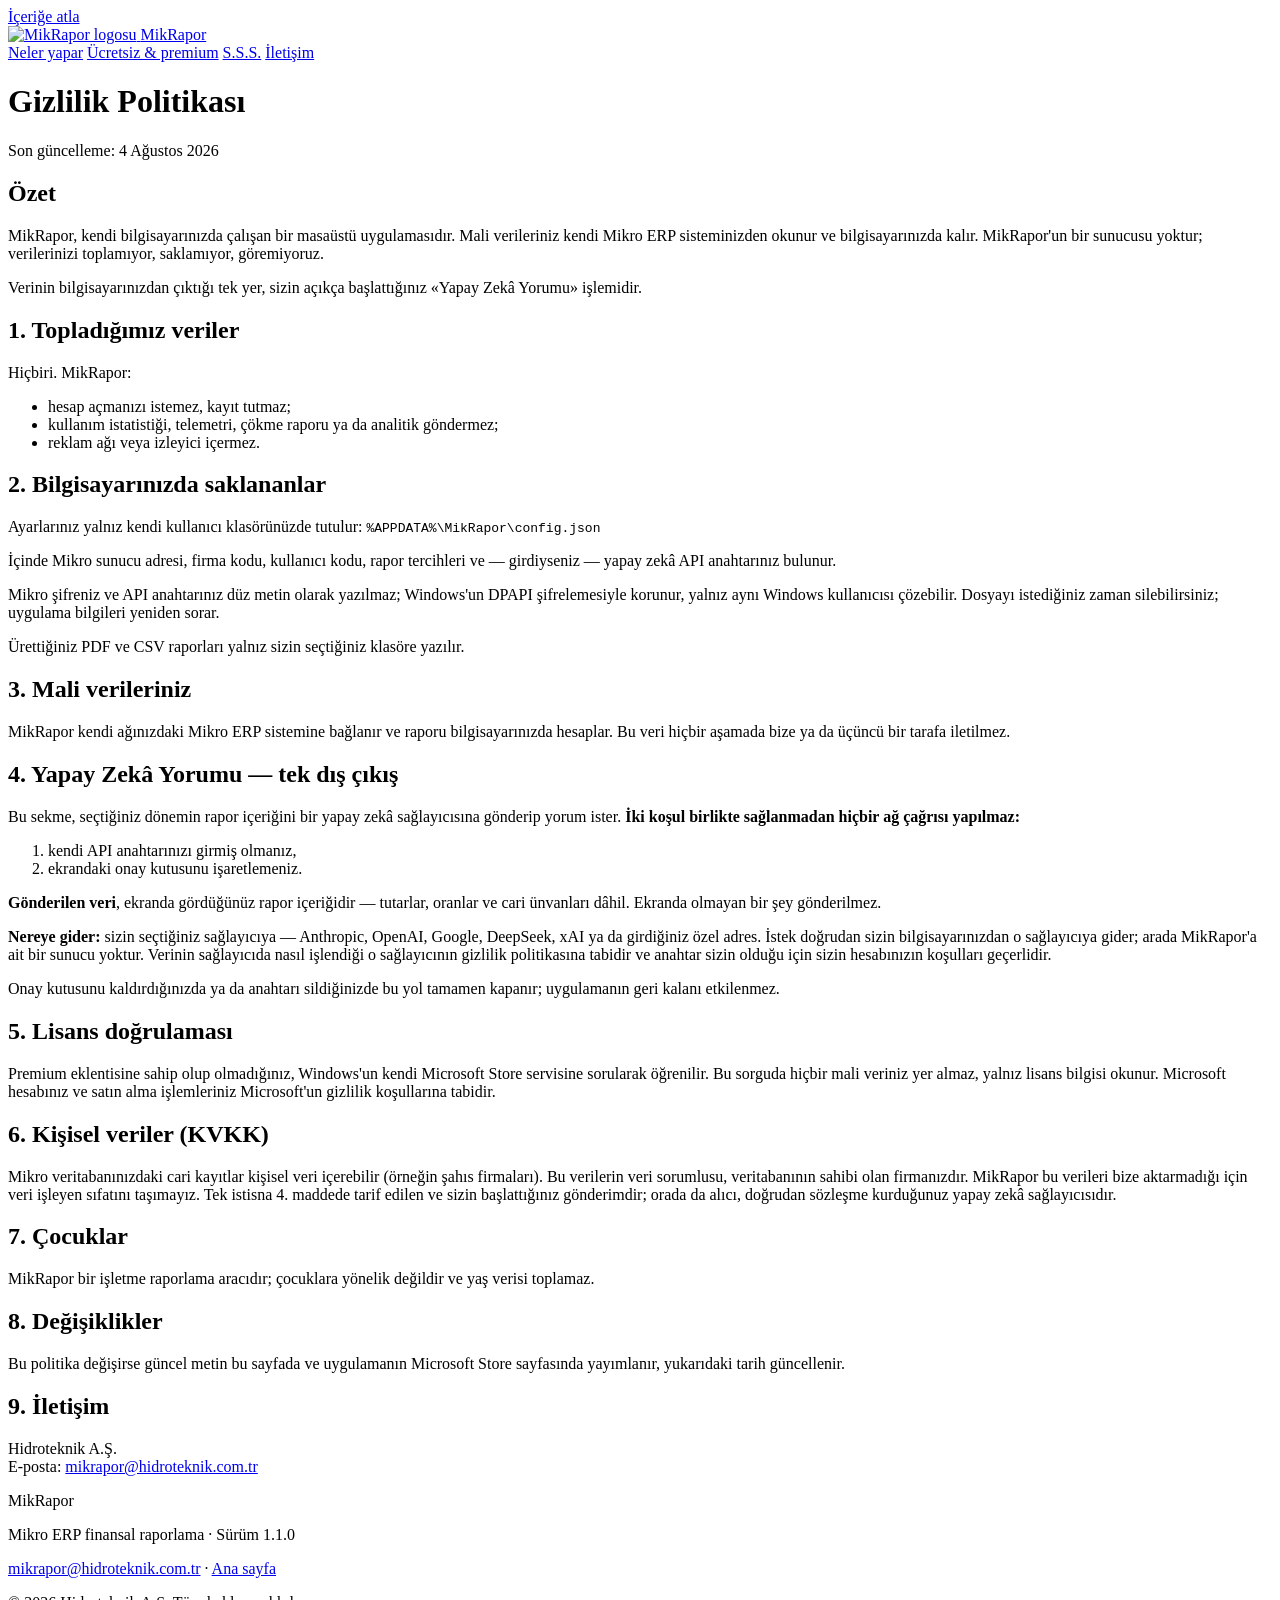
==== web/gizlilik-politikasi.html @ 9e35c7c3 "Tanıtım sayfası: premium yapısı, doğru sekme adları, gizlilik sayfası Sayfa ürünle ayrışmıştı: «Tren" ====
<!doctype html>
<html lang="tr">
<head>
<meta charset="utf-8">
<meta name="viewport" content="width=device-width, initial-scale=1">
<title>Gizlilik Politikası — MikRapor</title>
<meta name="description" content="MikRapor gizlilik politikası: veriniz bilgisayarınızdan çıkmaz. Ne topluyoruz, nerede saklanıyor, tek dış çıkış hangisi.">
<link rel="canonical" href="https://mikrapor.hidroteknik.com.tr/gizlilik-politikasi">
<meta name="robots" content="index, follow">
<meta name="theme-color" content="#0f766e">
<link rel="icon" href="/logo.png" type="image/png">
<link rel="stylesheet" href="/styles.css">
</head>
<body>

<a class="atla" href="#icerik">İçeriğe atla</a>

<header class="ust">
  <div class="kap ust-ic">
    <a class="marka" href="/">
      <img src="/logo.png" width="36" height="36" alt="MikRapor logosu" decoding="async">
      <span>MikRapor</span>
    </a>
    <nav aria-label="Ana menü">
      <a href="/#neler-yapar">Neler yapar</a>
      <a href="/#fiyat">Ücretsiz &amp; premium</a>
      <a href="/#sss">S.S.S.</a>
      <a class="dugme-kucuk" href="mailto:mikrapor@hidroteknik.com.tr">İletişim</a>
    </nav>
  </div>
</header>

<main id="icerik" class="metin">
<div class="kap dar">

<h1>Gizlilik Politikası</h1>
<p class="tarih">Son güncelleme: 4 Ağustos 2026</p>

<h2>Özet</h2>
<p>
  MikRapor, kendi bilgisayarınızda çalışan bir masaüstü uygulamasıdır. Mali verileriniz
  kendi Mikro ERP sisteminizden okunur ve bilgisayarınızda kalır. MikRapor'un bir sunucusu
  yoktur; verilerinizi toplamıyor, saklamıyor, göremiyoruz.
</p>
<p>
  Verinin bilgisayarınızdan çıktığı tek yer, sizin açıkça başlattığınız
  «Yapay Zekâ Yorumu» işlemidir.
</p>

<h2>1. Topladığımız veriler</h2>
<p>Hiçbiri. MikRapor:</p>
<ul>
  <li>hesap açmanızı istemez, kayıt tutmaz;</li>
  <li>kullanım istatistiği, telemetri, çökme raporu ya da analitik göndermez;</li>
  <li>reklam ağı veya izleyici içermez.</li>
</ul>

<h2>2. Bilgisayarınızda saklananlar</h2>
<p>
  Ayarlarınız yalnız kendi kullanıcı klasörünüzde tutulur:
  <code>%APPDATA%\MikRapor\config.json</code>
</p>
<p>
  İçinde Mikro sunucu adresi, firma kodu, kullanıcı kodu, rapor tercihleri ve —
  girdiyseniz — yapay zekâ API anahtarınız bulunur.
</p>
<p>
  Mikro şifreniz ve API anahtarınız düz metin olarak yazılmaz; Windows'un DPAPI
  şifrelemesiyle korunur, yalnız aynı Windows kullanıcısı çözebilir. Dosyayı istediğiniz
  zaman silebilirsiniz; uygulama bilgileri yeniden sorar.
</p>
<p>Ürettiğiniz PDF ve CSV raporları yalnız sizin seçtiğiniz klasöre yazılır.</p>

<h2>3. Mali verileriniz</h2>
<p>
  MikRapor kendi ağınızdaki Mikro ERP sistemine bağlanır ve raporu bilgisayarınızda
  hesaplar. Bu veri hiçbir aşamada bize ya da üçüncü bir tarafa iletilmez.
</p>

<h2>4. Yapay Zekâ Yorumu — tek dış çıkış</h2>
<p>
  Bu sekme, seçtiğiniz dönemin rapor içeriğini bir yapay zekâ sağlayıcısına gönderip
  yorum ister. <strong>İki koşul birlikte sağlanmadan hiçbir ağ çağrısı yapılmaz:</strong>
</p>
<ol>
  <li>kendi API anahtarınızı girmiş olmanız,</li>
  <li>ekrandaki onay kutusunu işaretlemeniz.</li>
</ol>
<p>
  <strong>Gönderilen veri</strong>, ekranda gördüğünüz rapor içeriğidir — tutarlar,
  oranlar ve cari ünvanları dâhil. Ekranda olmayan bir şey gönderilmez.
</p>
<p>
  <strong>Nereye gider:</strong> sizin seçtiğiniz sağlayıcıya — Anthropic, OpenAI, Google,
  DeepSeek, xAI ya da girdiğiniz özel adres. İstek doğrudan sizin bilgisayarınızdan o
  sağlayıcıya gider; arada MikRapor'a ait bir sunucu yoktur. Verinin sağlayıcıda nasıl
  işlendiği o sağlayıcının gizlilik politikasına tabidir ve anahtar sizin olduğu için
  sizin hesabınızın koşulları geçerlidir.
</p>
<p>
  Onay kutusunu kaldırdığınızda ya da anahtarı sildiğinizde bu yol tamamen kapanır;
  uygulamanın geri kalanı etkilenmez.
</p>

<h2>5. Lisans doğrulaması</h2>
<p>
  Premium eklentisine sahip olup olmadığınız, Windows'un kendi Microsoft Store servisine
  sorularak öğrenilir. Bu sorguda hiçbir mali veriniz yer almaz, yalnız lisans bilgisi
  okunur. Microsoft hesabınız ve satın alma işlemleriniz Microsoft'un gizlilik koşullarına
  tabidir.
</p>

<h2>6. Kişisel veriler (KVKK)</h2>
<p>
  Mikro veritabanınızdaki cari kayıtlar kişisel veri içerebilir (örneğin şahıs firmaları).
  Bu verilerin veri sorumlusu, veritabanının sahibi olan firmanızdır. MikRapor bu verileri
  bize aktarmadığı için veri işleyen sıfatını taşımayız. Tek istisna 4. maddede tarif
  edilen ve sizin başlattığınız gönderimdir; orada da alıcı, doğrudan sözleşme kurduğunuz
  yapay zekâ sağlayıcısıdır.
</p>

<h2>7. Çocuklar</h2>
<p>
  MikRapor bir işletme raporlama aracıdır; çocuklara yönelik değildir ve yaş verisi
  toplamaz.
</p>

<h2>8. Değişiklikler</h2>
<p>
  Bu politika değişirse güncel metin bu sayfada ve uygulamanın Microsoft Store sayfasında
  yayımlanır, yukarıdaki tarih güncellenir.
</p>

<h2>9. İletişim</h2>
<p>
  Hidroteknik A.Ş.<br>
  E-posta: <a href="mailto:mikrapor@hidroteknik.com.tr">mikrapor@hidroteknik.com.tr</a>
</p>

</div>
</main>

<footer class="alt">
  <div class="kap alt-ic">
    <div>
      <p class="alt-marka">MikRapor</p>
      <p>Mikro ERP finansal raporlama · Sürüm 1.1.0</p>
    </div>
    <div>
      <p><a href="mailto:mikrapor@hidroteknik.com.tr">mikrapor@hidroteknik.com.tr</a>
         · <a href="/">Ana sayfa</a></p>
      <p class="telif">© 2026 Hidroteknik A.Ş. Tüm hakları saklıdır.</p>
    </div>
  </div>
</footer>

</body>
</html>
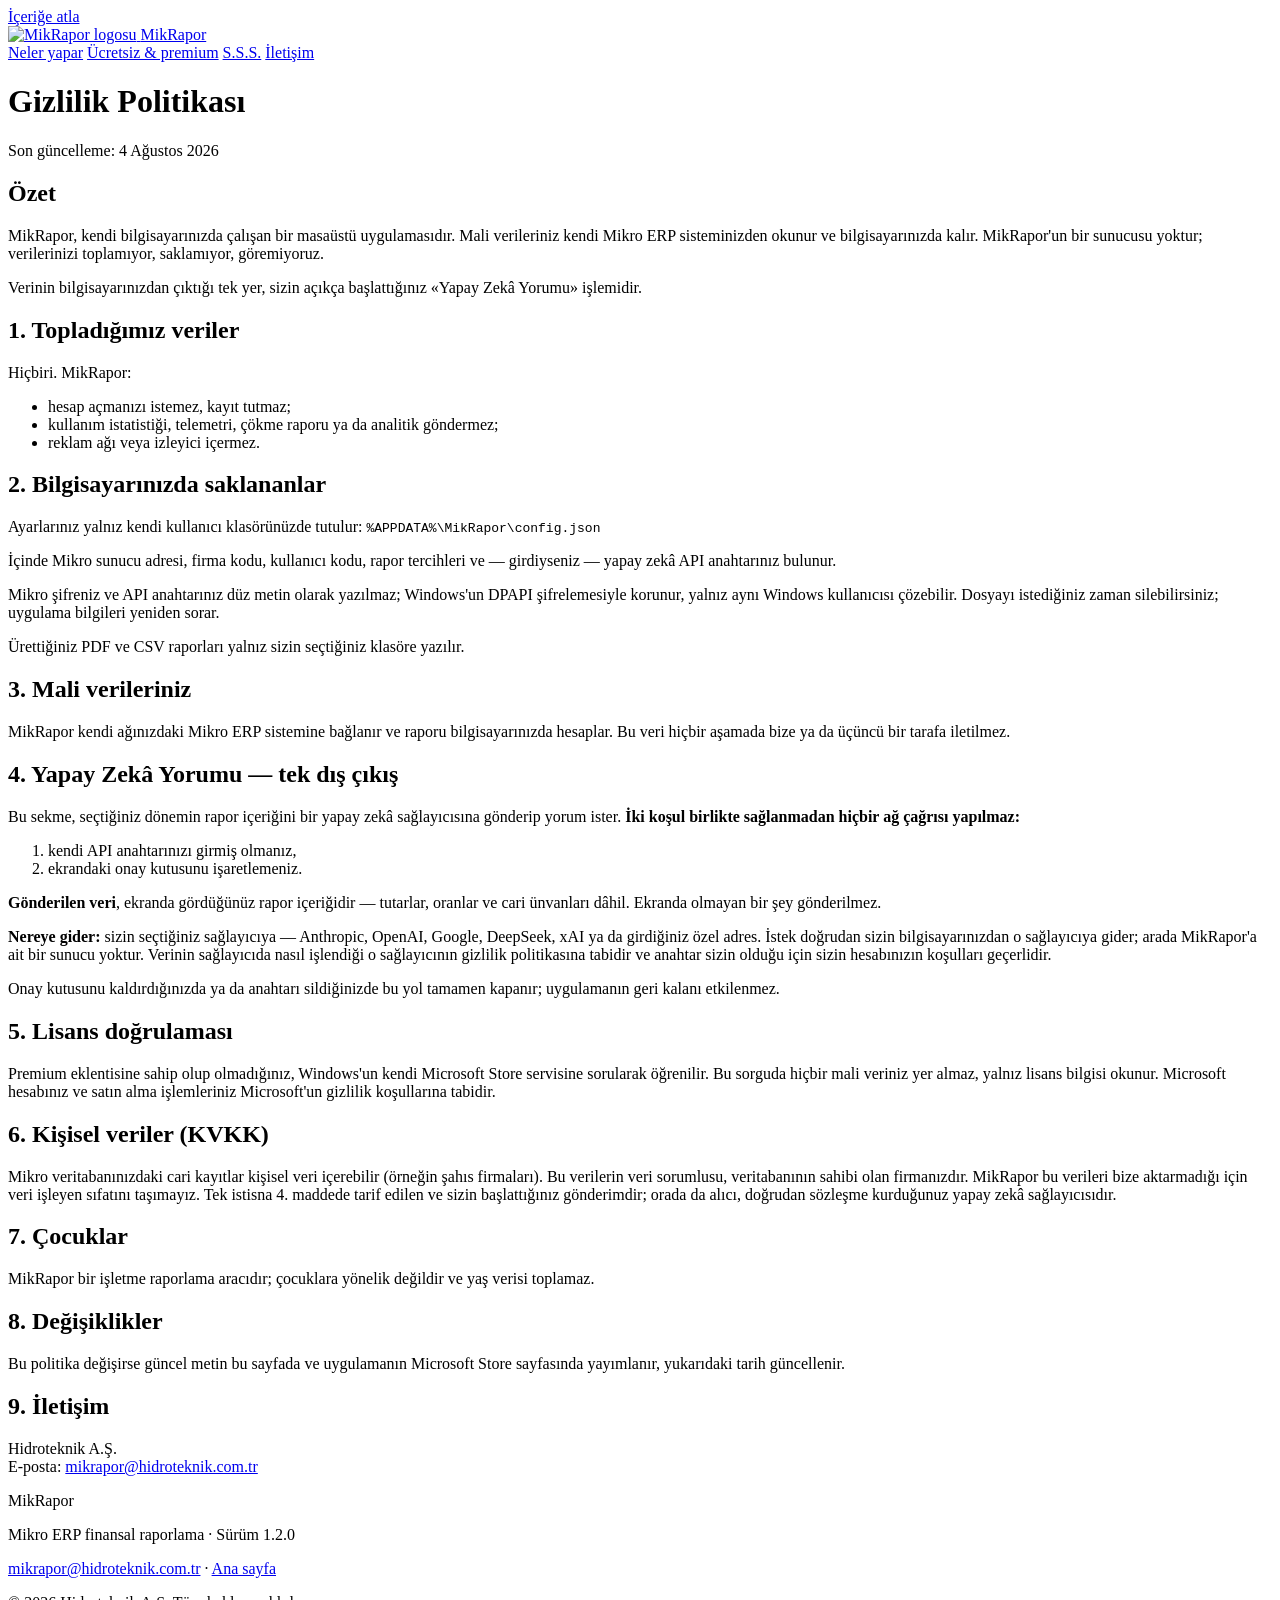
==== commit 88596eb9: "Sürüm 1.2.0 — premium modeli değişti v1.1.0 artefaktı beş sekmeyi kilitleyen modeli taşıyor; Store'a" ====
--- a/web/gizlilik-politikasi.html
+++ b/web/gizlilik-politikasi.html
@@ -144,7 +144,7 @@
   <div class="kap alt-ic">
     <div>
       <p class="alt-marka">MikRapor</p>
-      <p>Mikro ERP finansal raporlama · Sürüm 1.1.0</p>
+      <p>Mikro ERP finansal raporlama · Sürüm 1.2.0</p>
     </div>
     <div>
       <p><a href="mailto:mikrapor@hidroteknik.com.tr">mikrapor@hidroteknik.com.tr</a>
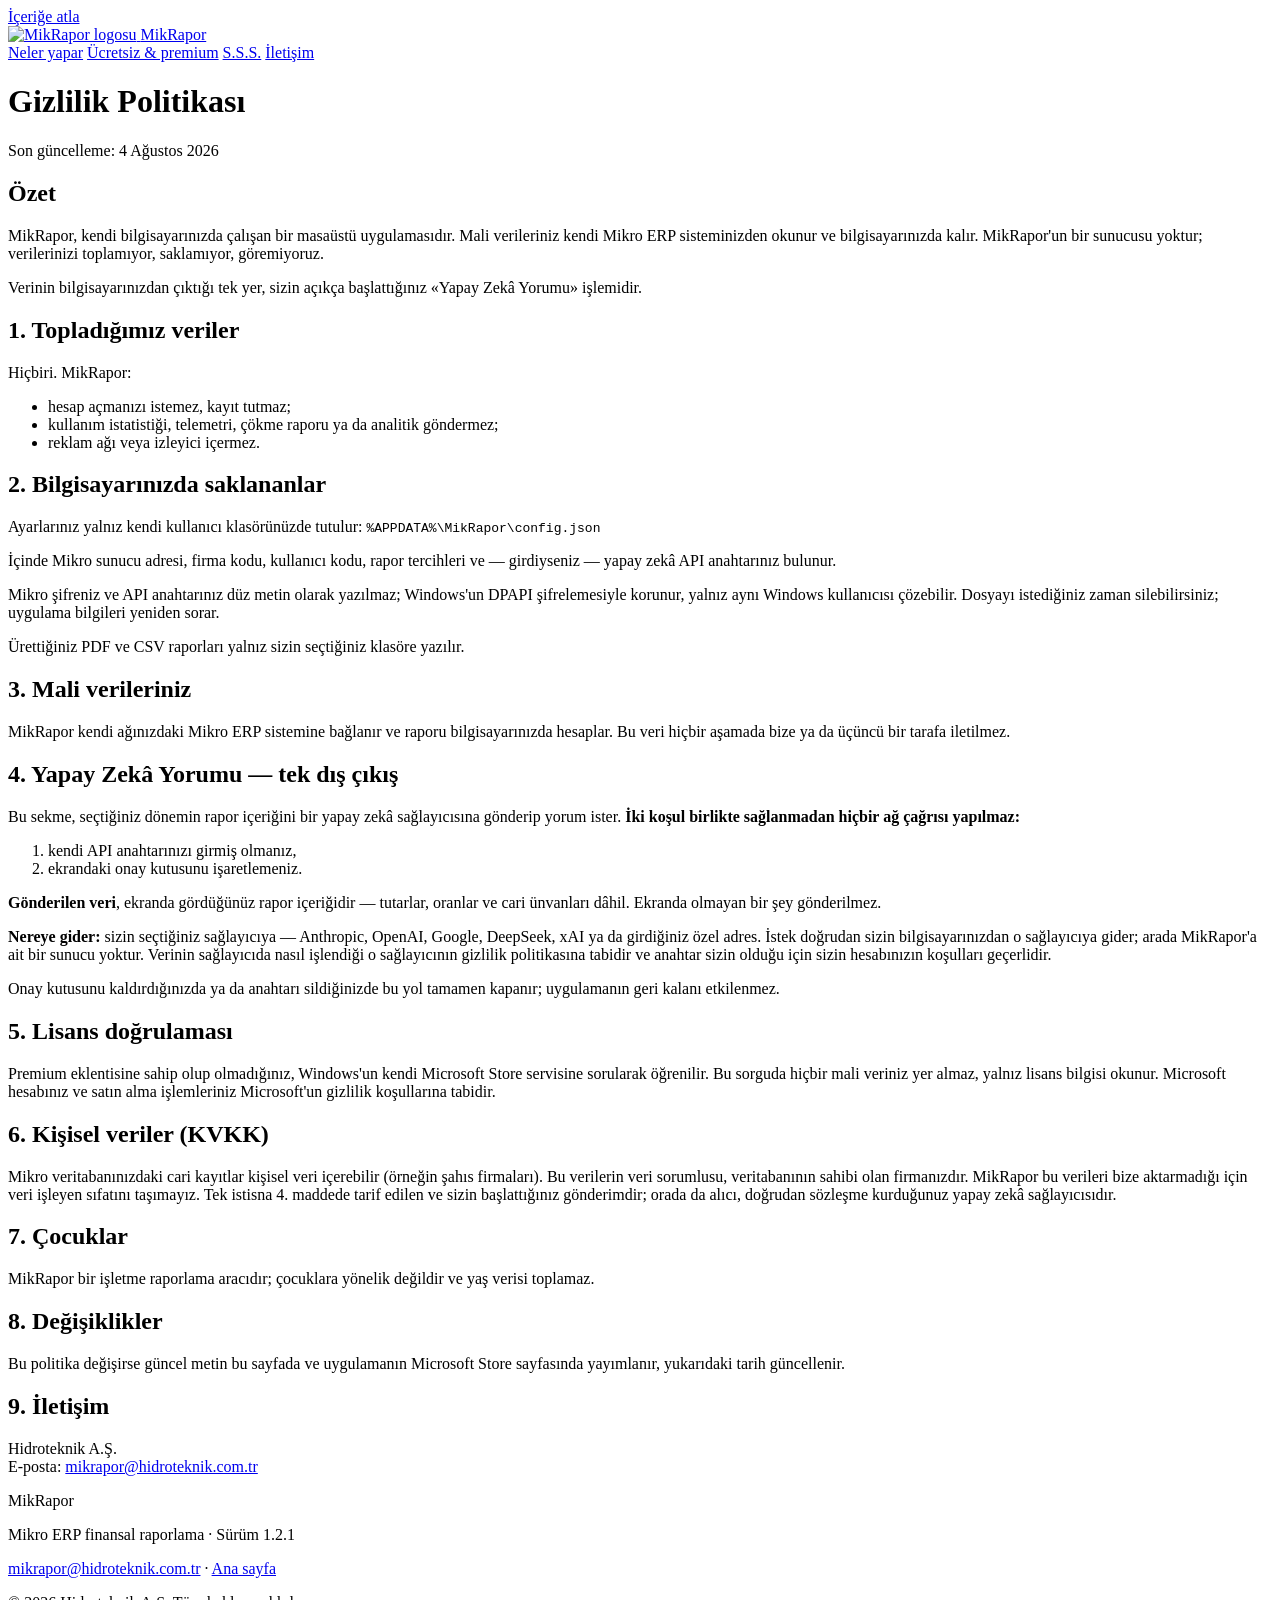
==== commit 1dd7786b: "Sürüm 1.2.1 — Store'a yeniden yükleme için Kod değişmedi; Store aynı sürüm numarasıyla ikinci bir pa" ====
--- a/web/gizlilik-politikasi.html
+++ b/web/gizlilik-politikasi.html
@@ -144,7 +144,7 @@
   <div class="kap alt-ic">
     <div>
       <p class="alt-marka">MikRapor</p>
-      <p>Mikro ERP finansal raporlama · Sürüm 1.2.0</p>
+      <p>Mikro ERP finansal raporlama · Sürüm 1.2.1</p>
     </div>
     <div>
       <p><a href="mailto:mikrapor@hidroteknik.com.tr">mikrapor@hidroteknik.com.tr</a>
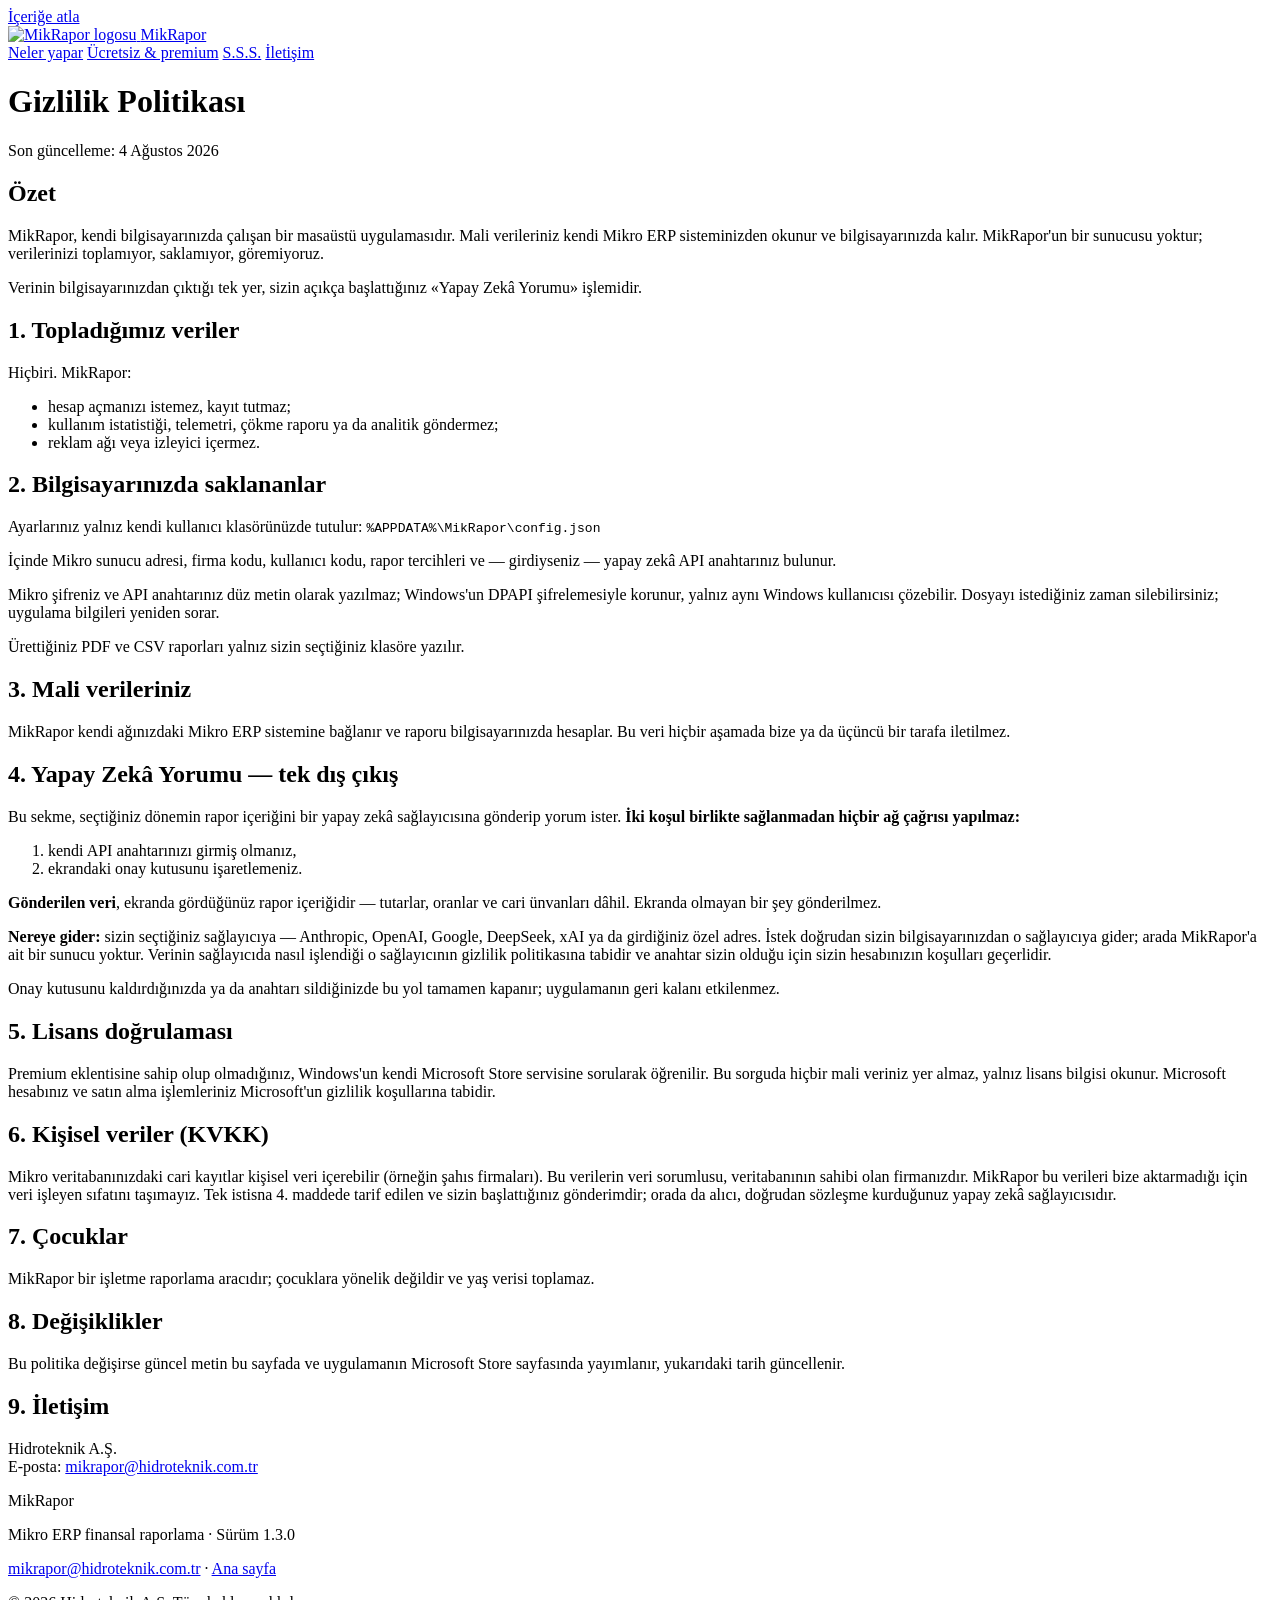
==== commit 5754510c: "Sürüm 1.3.0 — uygulama içi satın alma Davranış değişikliği: premium artık Store penceresiyle uygulam" ====
--- a/web/gizlilik-politikasi.html
+++ b/web/gizlilik-politikasi.html
@@ -144,7 +144,7 @@
   <div class="kap alt-ic">
     <div>
       <p class="alt-marka">MikRapor</p>
-      <p>Mikro ERP finansal raporlama · Sürüm 1.2.1</p>
+      <p>Mikro ERP finansal raporlama · Sürüm 1.3.0</p>
     </div>
     <div>
       <p><a href="mailto:mikrapor@hidroteknik.com.tr">mikrapor@hidroteknik.com.tr</a>
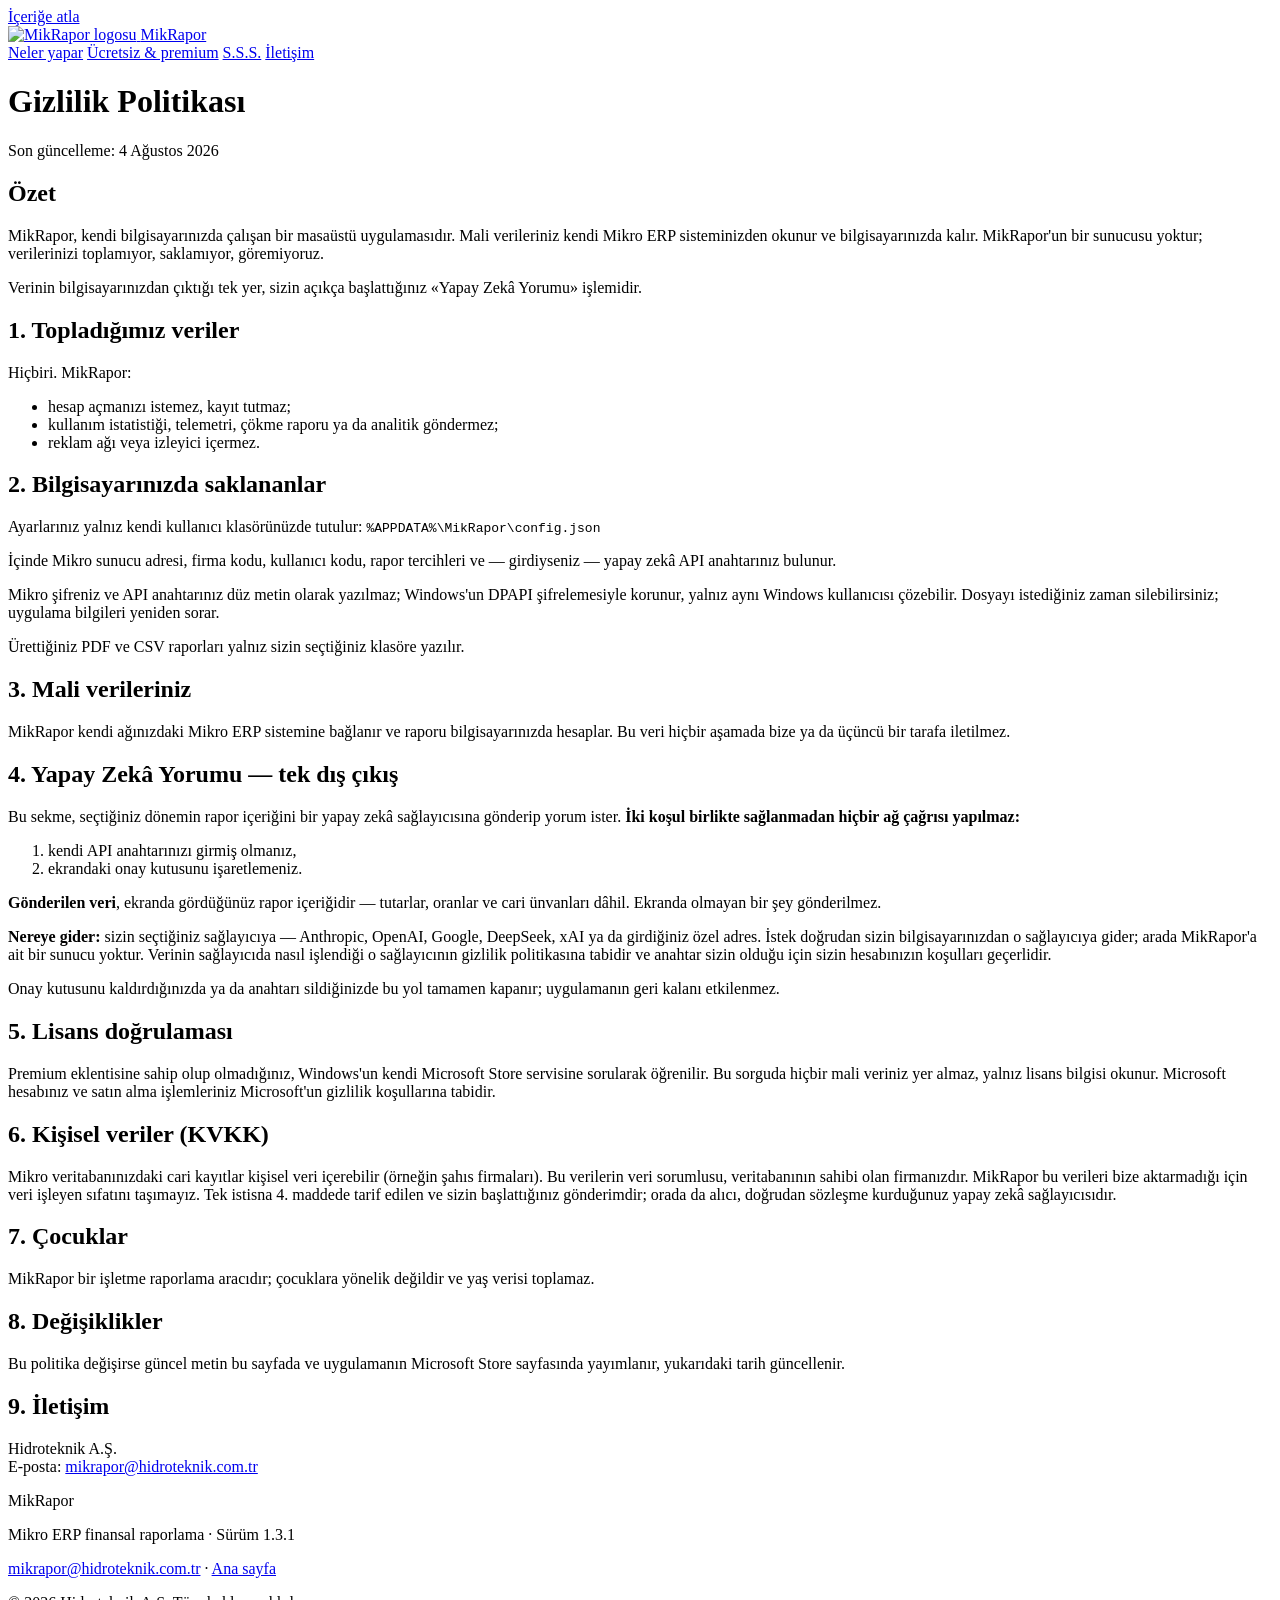
==== commit f352d771: "Sürüm 1.3.1 — satın alma penceresi kaybolmuyor, boş ekran metni okunuyor Canlı duman testinde üç ayr" ====
--- a/web/gizlilik-politikasi.html
+++ b/web/gizlilik-politikasi.html
@@ -144,7 +144,7 @@
   <div class="kap alt-ic">
     <div>
       <p class="alt-marka">MikRapor</p>
-      <p>Mikro ERP finansal raporlama · Sürüm 1.3.0</p>
+      <p>Mikro ERP finansal raporlama · Sürüm 1.3.1</p>
     </div>
     <div>
       <p><a href="mailto:mikrapor@hidroteknik.com.tr">mikrapor@hidroteknik.com.tr</a>
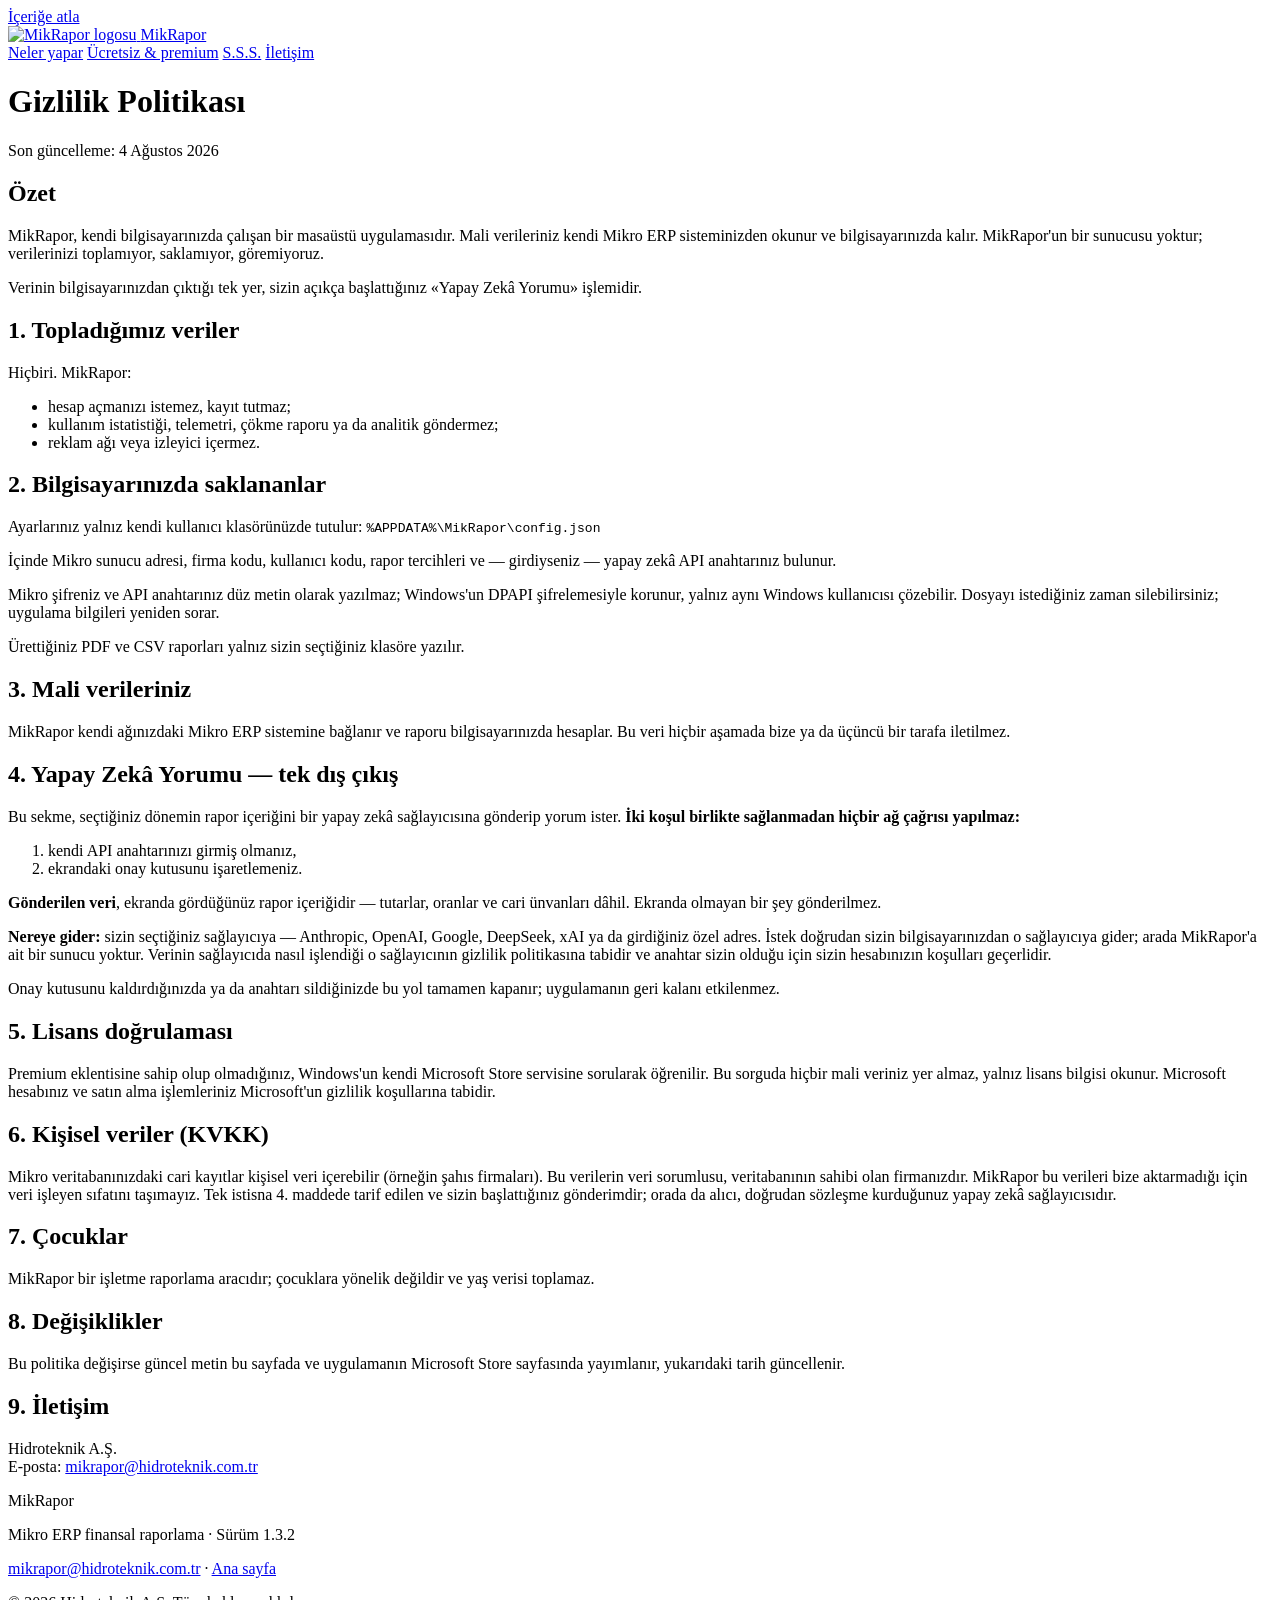
==== commit 0135414d: "Sürüm 1.3.2 — ödeme penceresi öne geliyor, uygulama donmuyor CANLIDA YAŞANDI, iki belirti tek sebep:" ====
--- a/web/gizlilik-politikasi.html
+++ b/web/gizlilik-politikasi.html
@@ -144,7 +144,7 @@
   <div class="kap alt-ic">
     <div>
       <p class="alt-marka">MikRapor</p>
-      <p>Mikro ERP finansal raporlama · Sürüm 1.3.1</p>
+      <p>Mikro ERP finansal raporlama · Sürüm 1.3.2</p>
     </div>
     <div>
       <p><a href="mailto:mikrapor@hidroteknik.com.tr">mikrapor@hidroteknik.com.tr</a>
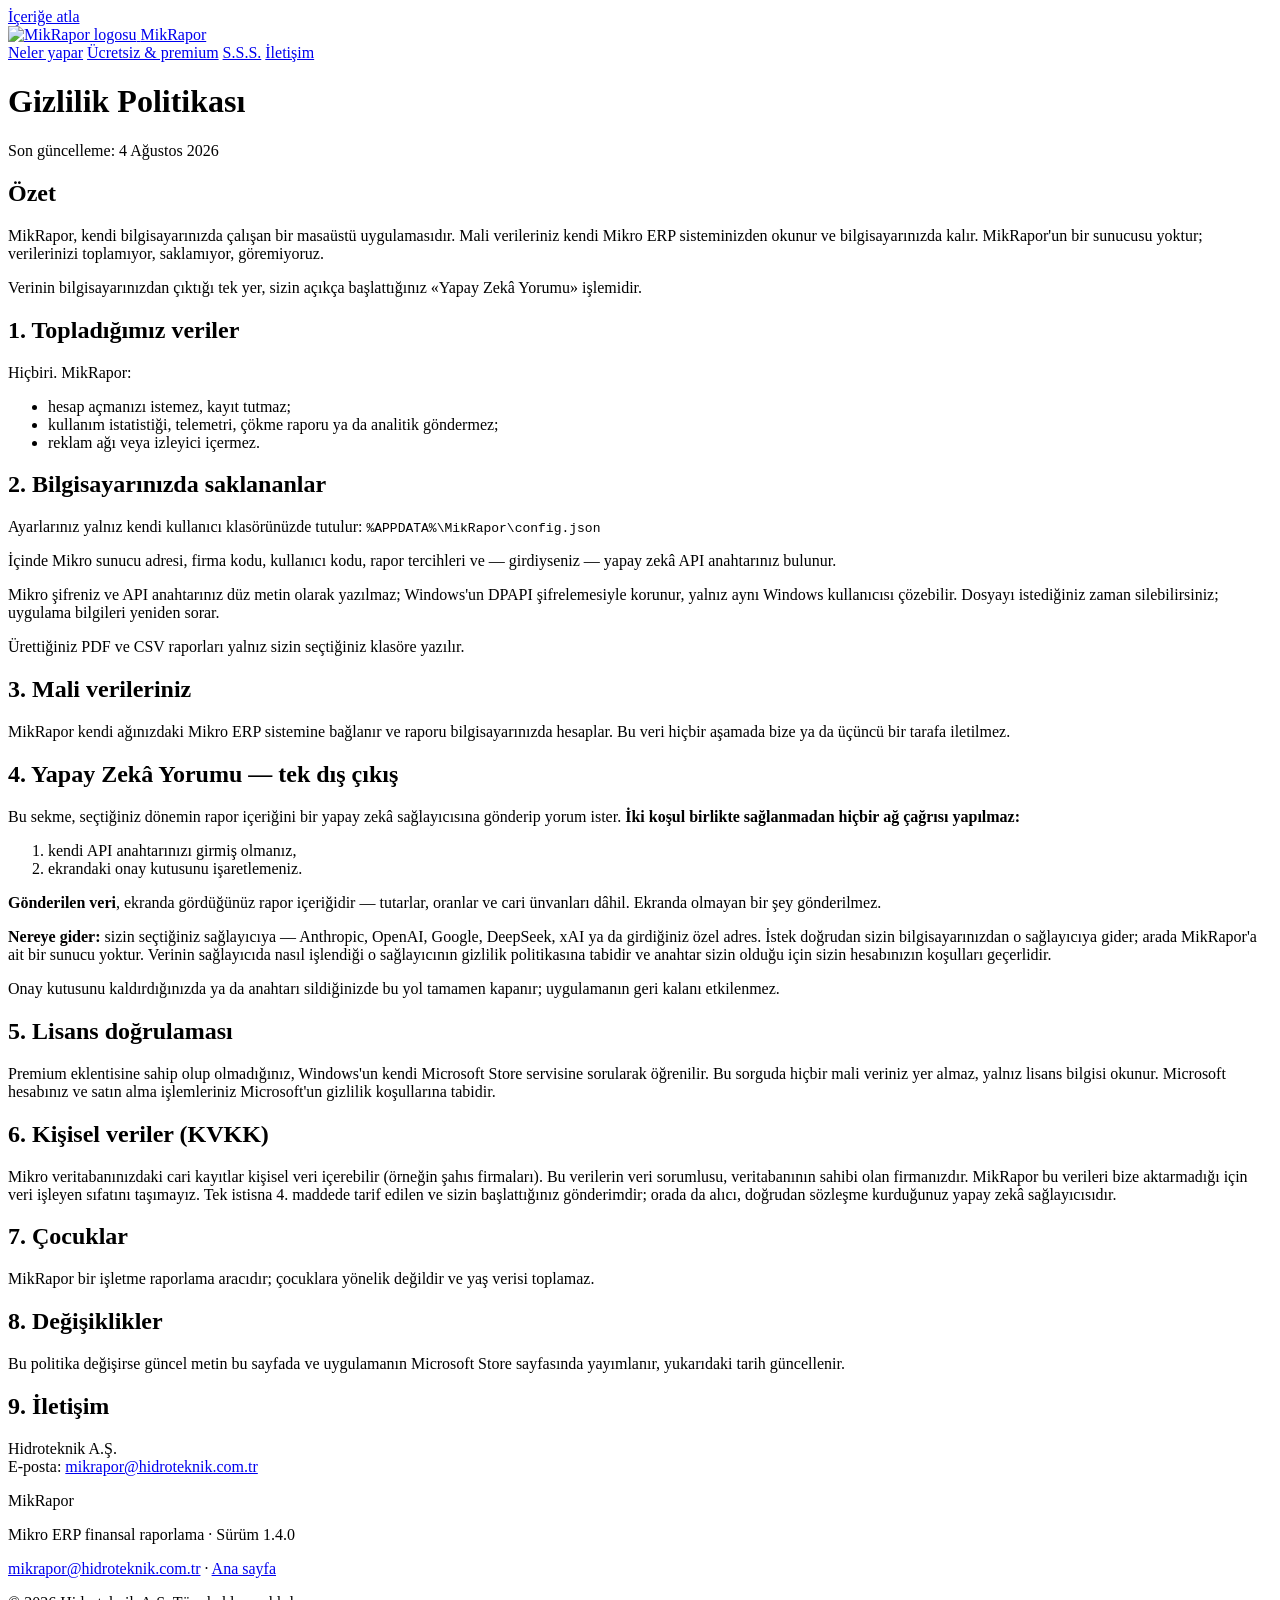
==== commit 852699f2: "Sürüm 1.4.0 (12/12): demo bekçileri ayrı test dosyası + site sürüm dizeleri - test_demo_geri_bildiri" ====
--- a/web/gizlilik-politikasi.html
+++ b/web/gizlilik-politikasi.html
@@ -144,7 +144,7 @@
   <div class="kap alt-ic">
     <div>
       <p class="alt-marka">MikRapor</p>
-      <p>Mikro ERP finansal raporlama · Sürüm 1.3.2</p>
+      <p>Mikro ERP finansal raporlama · Sürüm 1.4.0</p>
     </div>
     <div>
       <p><a href="mailto:mikrapor@hidroteknik.com.tr">mikrapor@hidroteknik.com.tr</a>
